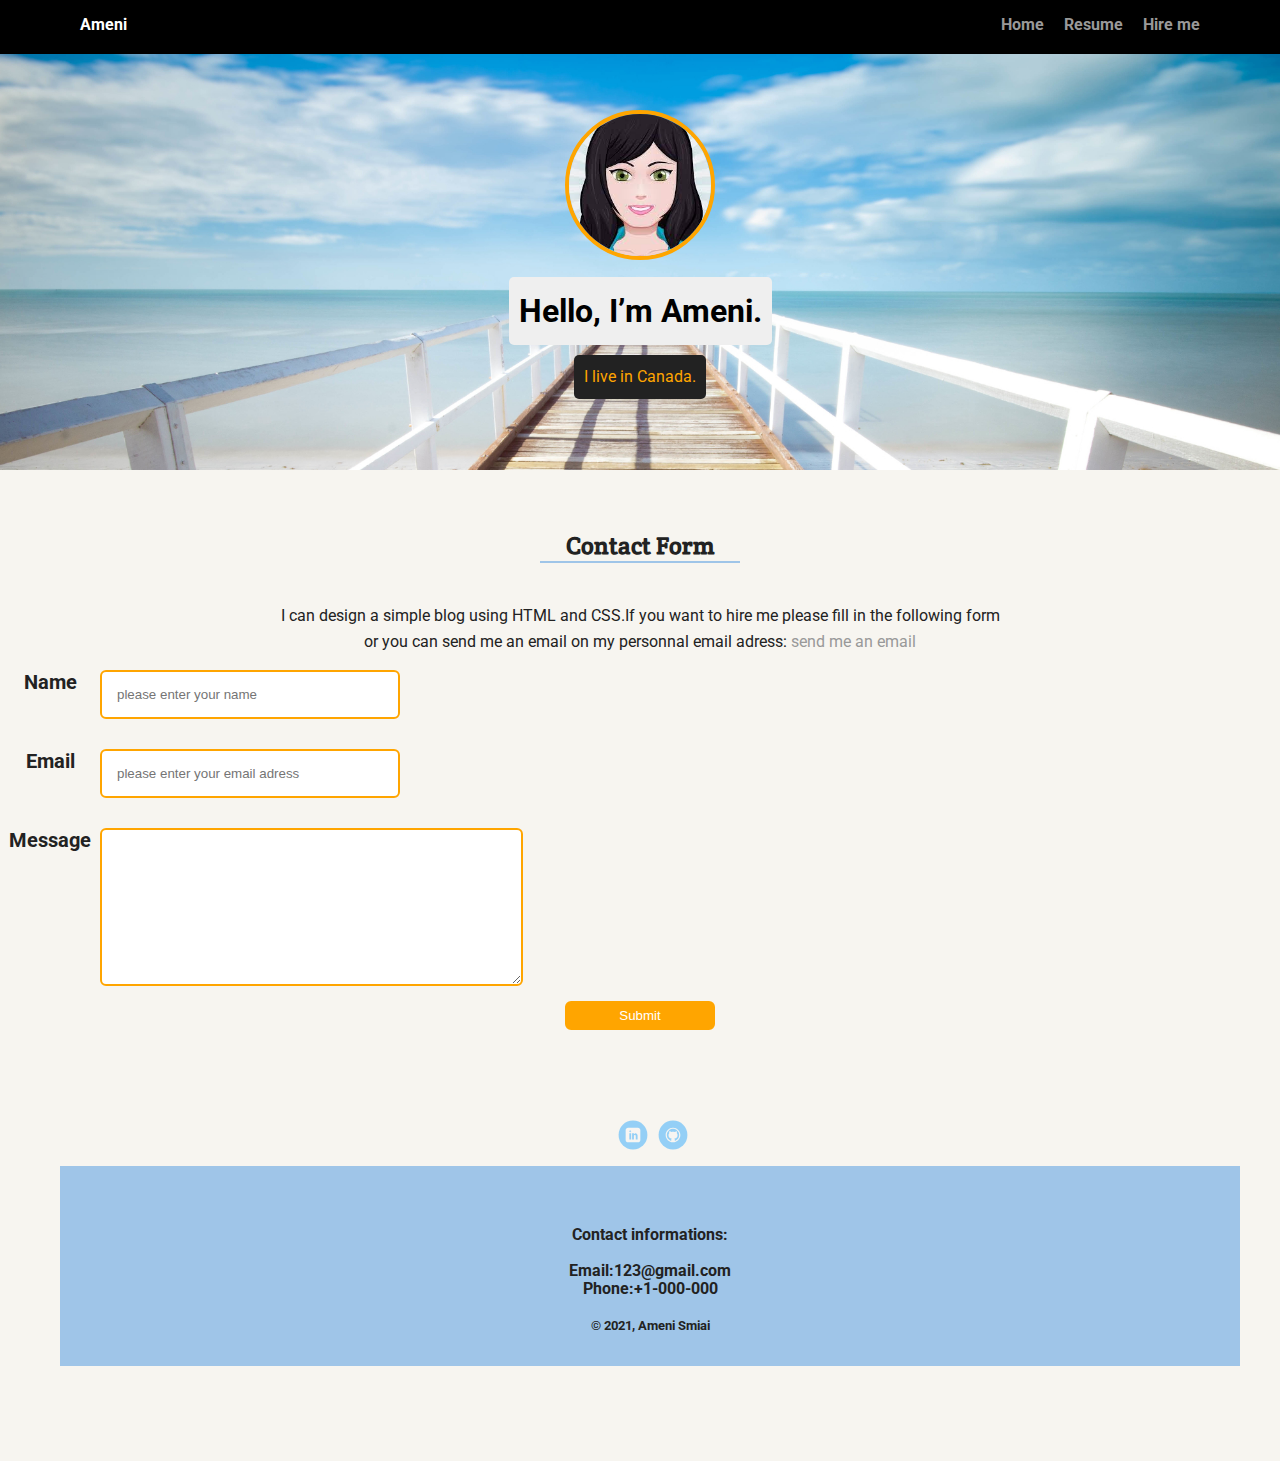
==== contactform.html @ 4bbf1a68 "first-update" ====
<!doctype html>
<html lang="en">
<head>
  <meta charset="utf-8">
  <title>Contact Form</title>
  <meta name="viewport" content="width=device-width, initial-scale=1.0">
  <link rel="stylesheet" href="styles.css">
  <link href="https://fonts.googleapis.com/css?family=Muli%7CRoboto:400,300,500,700,900" rel="stylesheet">
  <link rel="stylesheet" href="https://fonts.googleapis.com/css?family=Crete%20Round">
    
</head>
    
  <body>
    
    <nav class="main-nav">
        <ul class="nav">
          <li class="name">Ameni</li>
          <li><a href="index.html">Home</a></li>
          <li><a href="resume.html">Resume</a></li>
          <li><a href="contactform.html">Hire me</a></li>
         
        </ul>
    </nav>

    <header>
      <img src="images/ameni.jpg" alt="my picture" class="profile-image">
      <h1 class="tag name">Hello, I’m Ameni.</h1>
      <p class="tag location">I live in Canada.</p>
    </header>

    <main>
      <section class="ContactForm">
        <h2>Contact Form</h2>
        <p>I can design a simple blog using HTML and CSS.If you want to hire me please fill in the following form  <br>
            or you can send me an email on my personnal email adress: <a href="mailto:amani.smiai.insat@gmail.com">send me an email</a></p>
        <form>
          <div class="container">
            <label for="name"><strong>Name</strong> </label>
            <input id="name" type="text" placeholder="please enter your name" ><br>
          </div>
          <div class="container">
            <label for="email"><strong>Email</strong></label>
            <input id="email" type="text" placeholder="please enter your email adress" ><br>
          </div>
          <div class="container">
            <label><strong>Message</strong></label>
            <textarea rows="10" cols="50"></textarea><br><br>
          </div>
            <input type="submit" class="button">   
        </form>  
        
      </section> 
        

    </main>
    <footer>
      <ul>
        <li><a href="https://www.linkedin.com/in/ameni-smiai" target ="_blank" class="social linkedin">LinkedIn</a></li>
        <li><a href="https://github.com/amouna89" target ="_blank" class="social github">Github</a></li>
      </ul>
   <p class="copyright">
        Contact informations:<br><br>
        Email:123@gmail.com <br>
        Phone:+1-000-000 <br><br>
        <small>&copy; 2021, Ameni Smiai</small></p>
    </footer>
     
   
  </body>
  </html>
---- styles.css ----
/* Global Layout Set-up */
* { 
  box-sizing: border-box;
}
  
body {
  margin: 0;
  padding: 0;
  text-align: center;
  font-family: 'Roboto', sans-serif;
  color: #222;
  background: #f7f5f0;
}
/* Link Styles */

a {
  text-decoration: none;
  color: #999;
}
a:hover {
  color: #6633ff;
}

/* Section Styles */

.main-nav {
  width: 100%;
  background: black;
  min-height: 30px;
  padding: 10px;
  position: fixed;
  text-align: center;
}
.nav {
  display: flex;
  justify-content: space-around;
  font-weight: 700;
  list-style-type: none;
  margin: 0 auto;
  padding: 0;
}

.nav .name {
    display: block;
    margin-right: auto;
    color: white;
}
.nav li {
  padding: 5px 10px 10px 10px;
}
.nav a {
  transition: all .5s;
}
.nav a:hover {
  color: white
}

header {
  text-align: center;
  background: url('images/winnipeg.jpg') no-repeat center ;
  background-size: cover;
  overflow: hidden;
  padding-top: 60px;
}
header {
  line-height: 1.5;
}
header .profile-image {
  margin-top: 50px;
  width: 150px;
  height: 150px;
  border-radius: 70%;
  border: 4px solid orange;
  transition: all .5s;
}
header .profile-image:hover {
  transform: scale(1.3) rotate(30deg);
}
.tag {
  background-color: #efefef;
  color: black;
  padding: 10px;
  border-radius: 5px;
  display: table;
  margin: 10px auto;
} 
.location {
  background-color: #222;
  color: orange;
}
.card {
  margin: 30px;
  padding: 20px 40px 40px;
  max-width: 500px;
  text-align: left;
  background: #fff;
  border-bottom: 4px solid #9fc5e8;
  border-radius: 6px;
  transition: all .5s;
}

.card:hover {
  border-color: orange;
}

ul.skills {
  padding: 0;
  text-align: center;
}

.skills li {
  border-radius: 6px;
  display: inline-block;
  background: #ff9904;
  color: white;
  padding: 5px 10px;
  margin: 2px;
}

.skills li:nth-child(odd) {
  background: #0399ff;
}

footer {
  width: 100%;
  min-height: 30px;
  padding: 20px 0 40px 20px;
}

footer .copyright {
  top: -8px;
  font-size: .75em;
  padding-top: 60px;
  font-weight: bold;
  height:200px;
  background-color:#9fc5e8;
    

}

footer ul {
  list-style-type: none;
  margin: 0;
  padding: 0;
}

footer ul li {
  display: inline-block;
}

a.social {
  display: inline-block;
  text-indent: -9999px;
  margin-left: 5px;
  width: 30px;
  height: 30px;
  background-size: 30px 30px;
  opacity: .4;
  transition: all .5s;
}
a.twitter {
  background-image: url(images/twitter.svg);
}
a.linkedin {
  background-image: url(images/linkedin.svg);
}
a.github {
  background-image: url(images/github.svg);
}
a.social:hover {
  opacity: 1;
}
.clearfix {
  clear: both;
}

*resume.html css styling*/
.experience {
        
        color: #16537e;
        margin-bottom: 40px;
        border-bottom: 2px solid #d7d7d7;
        padding-bottom: 15px;
    }
}
/*styling the contact form */

form {
  display:flex;
  flex-direction: column;
  align-items: center;
}
.container{
  display: flex;
  flex-direction: row;

}
label {
  font-size: 20px;
  flex-basis:100px;
  flex-shrink:0;
  flex-grow:0;
}


.ContactForm h2 {   
    text-align: center;
    margin: 40px auto;
    font-family: 'Crete Round', sans-serif;
    border-bottom: 2px solid #9fc5e8;
    width: 200px;
   
}
    .inputForm{
        padding: 10px;
        margin-bottom: 30px;
        height: 50px;
        width:350px;
        border-radius:10px;
        border: 2px solid #9fc5e8;
    }
    
    form input {
        
        width:300px;
        margin-bottom: 30px;
        padding:15px;
        border:2px solid orange;
        border-radius: 6px;
        

    }
    .button {
         width:150px;
         padding: 5px;
         margin-top:15px;
         background-color: orange;
         color:white;
         
    }
    form textarea {
        border:2px solid orange; 
        border-radius: 6px;

    }
   
/* styling the resume file*/
.card h2 {
 text-align: center;
 border: 2px solid #9fc5e8;
 border-radius:6px;
 font-family: 'Crete Round', sans-serif;
 padding: 15px;
 margin-top: 20px;
    
}

.resumeImg{
width:100%;
border:4px solid #9fc5e8; 
border-radius:10%;

}
.resumeImg:hover{

  border:4px solid orange; 
}


/* Styles for larger screens */
@media screen and (min-width: 720px) {
  
  .flex {
      display: -ms-flexbox;      /* TWEENER - IE 10 */
      display: flex; 
      max-width: 1200px;
      -ms-flex-pack: distribute;
      justify-content: space-around;
      margin: 0 auto;
  }

  header {
    min-height: 470px;
  }

  .nav {
    max-width: 1200px;
    padding: 0 30px;
  }


  main {
    padding-top: 20px;
  }

  main p {
    line-height: 1.6em;
  }

  footer {
    font-size: 1.3em;
    max-width: 1200px;
    margin: 40px auto;
  }
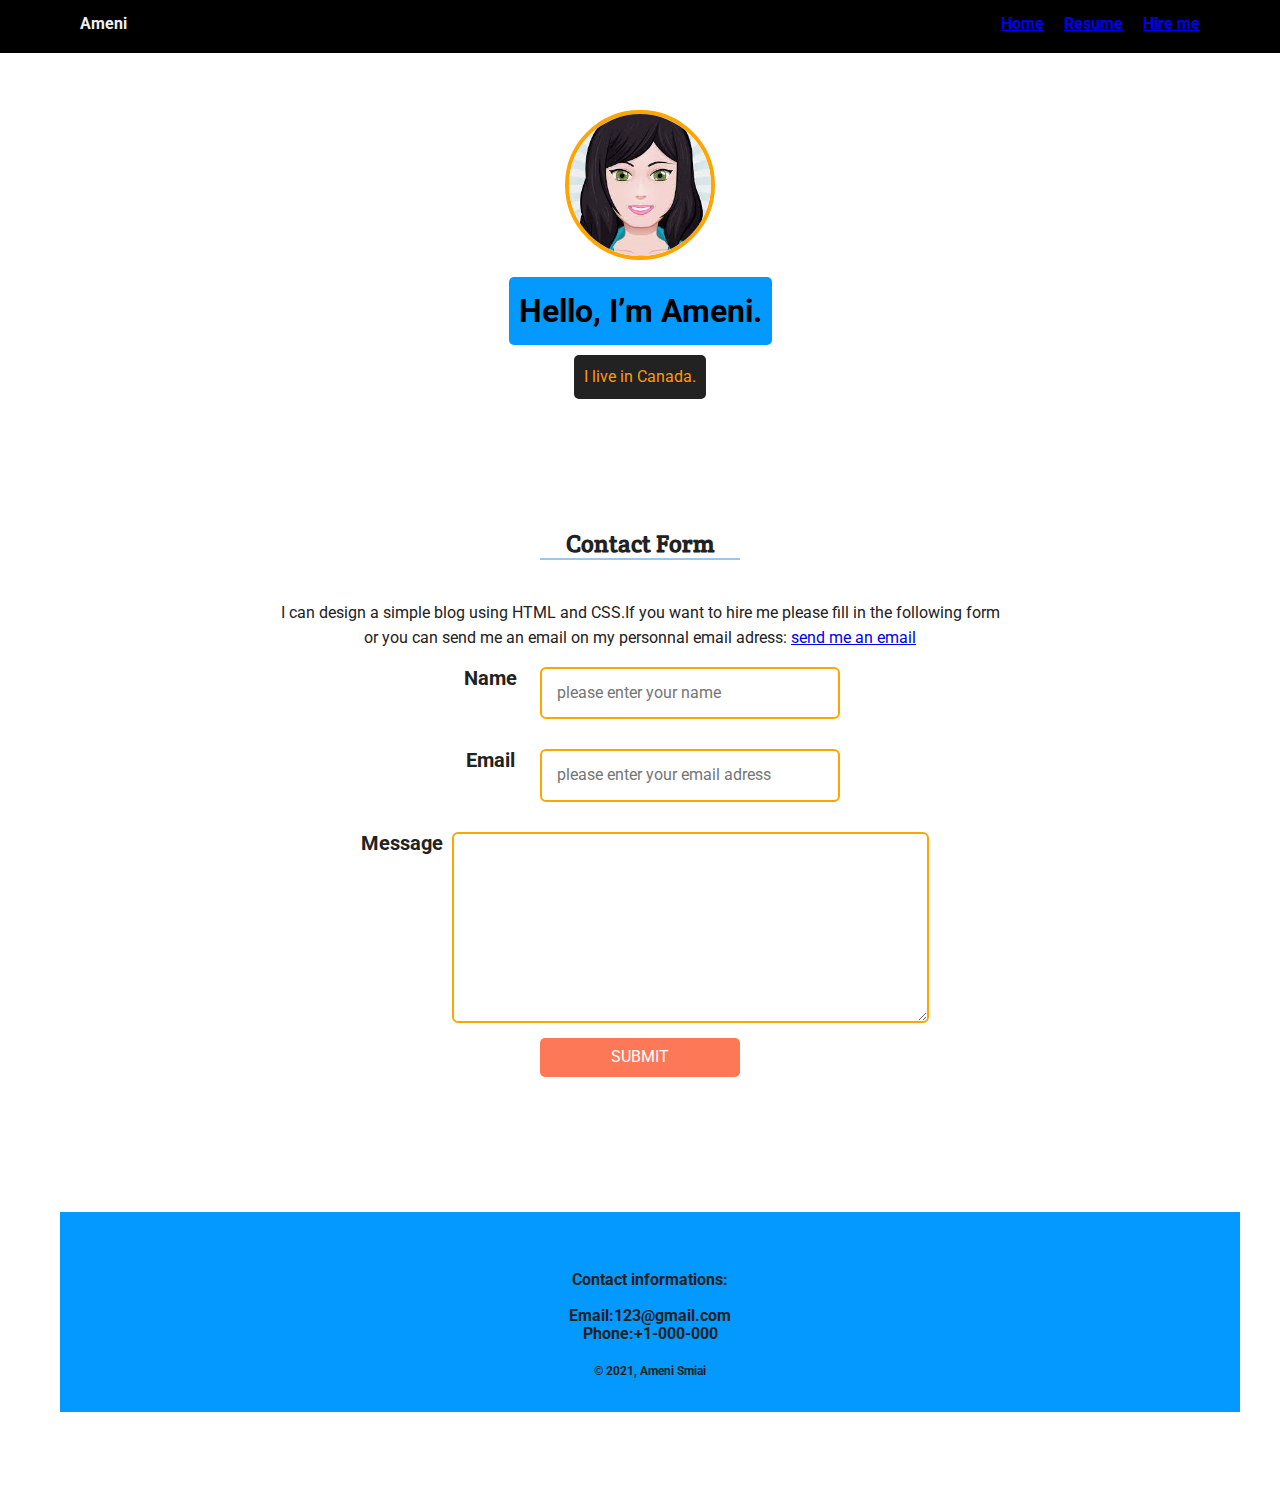
==== commit 2784ab00: "links import" ====
--- a/contactform.html
+++ b/contactform.html
@@ -4,7 +4,7 @@
   <meta charset="utf-8">
   <title>Contact Form</title>
   <meta name="viewport" content="width=device-width, initial-scale=1.0">
-  <link rel="stylesheet" href="styles.css">
+  <link rel="stylesheet" href="css/styles.css">
   <link href="https://fonts.googleapis.com/css?family=Muli%7CRoboto:400,300,500,700,900" rel="stylesheet">
   <link rel="stylesheet" href="https://fonts.googleapis.com/css?family=Crete%20Round">
     
--- a/css/styles.css
+++ b/css/styles.css
@@ -0,0 +1,670 @@
+/* ============================================= */
+/* Utilities Imports */
+/* ============================================= */
+/* ============================================= */
+/*              Variables                      */
+/* ============================================= */
+/* ============================================= */
+/* Base Imports */
+/* ============================================= */
+/*! normalize.css v8.0.1 | MIT License | github.com/necolas/normalize.css */
+/* Document
+   ========================================================================== */
+/**
+ * 1. Correct the line height in all browsers.
+ * 2. Prevent adjustments of font size after orientation changes in iOS.
+ */
+html {
+  line-height: 1.15;
+  /* 1 */
+  -webkit-text-size-adjust: 100%;
+  /* 2 */
+}
+
+/* Sections
+   ========================================================================== */
+/**
+ * Remove the margin in all browsers.
+ */
+body {
+  margin: 0;
+}
+
+/**
+ * Render the `main` element consistently in IE.
+ */
+main {
+  display: block;
+}
+
+/**
+ * Correct the font size and margin on `h1` elements within `section` and
+ * `article` contexts in Chrome, Firefox, and Safari.
+ */
+h1 {
+  font-size: 2em;
+  margin: 0.67em 0;
+}
+
+/* Grouping content
+   ========================================================================== */
+/**
+ * 1. Add the correct box sizing in Firefox.
+ * 2. Show the overflow in Edge and IE.
+ */
+hr {
+  box-sizing: content-box;
+  /* 1 */
+  height: 0;
+  /* 1 */
+  overflow: visible;
+  /* 2 */
+}
+
+/**
+ * 1. Correct the inheritance and scaling of font size in all browsers.
+ * 2. Correct the odd `em` font sizing in all browsers.
+ */
+pre {
+  font-family: monospace, monospace;
+  /* 1 */
+  font-size: 1em;
+  /* 2 */
+}
+
+/* Text-level semantics
+   ========================================================================== */
+/**
+ * Remove the gray background on active links in IE 10.
+ */
+a {
+  background-color: transparent;
+}
+
+/**
+ * 1. Remove the bottom border in Chrome 57-
+ * 2. Add the correct text decoration in Chrome, Edge, IE, Opera, and Safari.
+ */
+abbr[title] {
+  border-bottom: none;
+  /* 1 */
+  text-decoration: underline;
+  /* 2 */
+  text-decoration: underline dotted;
+  /* 2 */
+}
+
+/**
+ * Add the correct font weight in Chrome, Edge, and Safari.
+ */
+b,
+strong {
+  font-weight: bolder;
+}
+
+/**
+ * 1. Correct the inheritance and scaling of font size in all browsers.
+ * 2. Correct the odd `em` font sizing in all browsers.
+ */
+code,
+kbd,
+samp {
+  font-family: monospace, monospace;
+  /* 1 */
+  font-size: 1em;
+  /* 2 */
+}
+
+/**
+ * Add the correct font size in all browsers.
+ */
+small {
+  font-size: 80%;
+}
+
+/**
+ * Prevent `sub` and `sup` elements from affecting the line height in
+ * all browsers.
+ */
+sub,
+sup {
+  font-size: 75%;
+  line-height: 0;
+  position: relative;
+  vertical-align: baseline;
+}
+
+sub {
+  bottom: -0.25em;
+}
+
+sup {
+  top: -0.5em;
+}
+
+/* Embedded content
+   ========================================================================== */
+/**
+ * Remove the border on images inside links in IE 10.
+ */
+img {
+  border-style: none;
+}
+
+/* Forms
+   ========================================================================== */
+/**
+ * 1. Change the font styles in all browsers.
+ * 2. Remove the margin in Firefox and Safari.
+ */
+button,
+input,
+optgroup,
+select,
+textarea {
+  font-family: inherit;
+  /* 1 */
+  font-size: 100%;
+  /* 1 */
+  line-height: 1.15;
+  /* 1 */
+  margin: 0;
+  /* 2 */
+}
+
+/**
+ * Show the overflow in IE.
+ * 1. Show the overflow in Edge.
+ */
+button,
+input {
+  /* 1 */
+  overflow: visible;
+}
+
+/**
+ * Remove the inheritance of text transform in Edge, Firefox, and IE.
+ * 1. Remove the inheritance of text transform in Firefox.
+ */
+button,
+select {
+  /* 1 */
+  text-transform: none;
+}
+
+/**
+ * Correct the inability to style clickable types in iOS and Safari.
+ */
+button,
+[type=button],
+[type=reset],
+[type=submit] {
+  -webkit-appearance: button;
+}
+
+/**
+ * Remove the inner border and padding in Firefox.
+ */
+button::-moz-focus-inner,
+[type=button]::-moz-focus-inner,
+[type=reset]::-moz-focus-inner,
+[type=submit]::-moz-focus-inner {
+  border-style: none;
+  padding: 0;
+}
+
+/**
+ * Restore the focus styles unset by the previous rule.
+ */
+button:-moz-focusring,
+[type=button]:-moz-focusring,
+[type=reset]:-moz-focusring,
+[type=submit]:-moz-focusring {
+  outline: 1px dotted ButtonText;
+}
+
+/**
+ * Correct the padding in Firefox.
+ */
+fieldset {
+  padding: 0.35em 0.75em 0.625em;
+}
+
+/**
+ * 1. Correct the text wrapping in Edge and IE.
+ * 2. Correct the color inheritance from `fieldset` elements in IE.
+ * 3. Remove the padding so developers are not caught out when they zero out
+ *    `fieldset` elements in all browsers.
+ */
+legend {
+  box-sizing: border-box;
+  /* 1 */
+  color: inherit;
+  /* 2 */
+  display: table;
+  /* 1 */
+  max-width: 100%;
+  /* 1 */
+  padding: 0;
+  /* 3 */
+  white-space: normal;
+  /* 1 */
+}
+
+/**
+ * Add the correct vertical alignment in Chrome, Firefox, and Opera.
+ */
+progress {
+  vertical-align: baseline;
+}
+
+/**
+ * Remove the default vertical scrollbar in IE 10+.
+ */
+textarea {
+  overflow: auto;
+}
+
+/**
+ * 1. Add the correct box sizing in IE 10.
+ * 2. Remove the padding in IE 10.
+ */
+[type=checkbox],
+[type=radio] {
+  box-sizing: border-box;
+  /* 1 */
+  padding: 0;
+  /* 2 */
+}
+
+/**
+ * Correct the cursor style of increment and decrement buttons in Chrome.
+ */
+[type=number]::-webkit-inner-spin-button,
+[type=number]::-webkit-outer-spin-button {
+  height: auto;
+}
+
+/**
+ * 1. Correct the odd appearance in Chrome and Safari.
+ * 2. Correct the outline style in Safari.
+ */
+[type=search] {
+  -webkit-appearance: textfield;
+  /* 1 */
+  outline-offset: -2px;
+  /* 2 */
+}
+
+/**
+ * Remove the inner padding in Chrome and Safari on macOS.
+ */
+[type=search]::-webkit-search-decoration {
+  -webkit-appearance: none;
+}
+
+/**
+ * 1. Correct the inability to style clickable types in iOS and Safari.
+ * 2. Change font properties to `inherit` in Safari.
+ */
+::-webkit-file-upload-button {
+  -webkit-appearance: button;
+  /* 1 */
+  font: inherit;
+  /* 2 */
+}
+
+/* Interactive
+   ========================================================================== */
+/*
+ * Add the correct display in Edge, IE 10+, and Firefox.
+ */
+details {
+  display: block;
+}
+
+/*
+ * Add the correct display in all browsers.
+ */
+summary {
+  display: list-item;
+}
+
+/* Misc
+   ========================================================================== */
+/**
+ * Add the correct display in IE 10+.
+ */
+template {
+  display: none;
+}
+
+/**
+ * Add the correct display in IE 10.
+ */
+[hidden] {
+  display: none;
+}
+
+/* ============================================= */
+/*              Base styles                      */
+/* ============================================= */
+* {
+  box-sizing: border-box;
+}
+
+body {
+  margin: 0;
+  padding: 0;
+  text-align: center;
+  font-family: "Roboto", sans-serif;
+  color: #222;
+  background: #fff;
+}
+
+/* ============================================= */
+/*              Typography                       */
+/* ============================================= */
+header {
+  text-align: center;
+  background: url("images/winnipeg.jpg") no-repeat center;
+  background-size: cover;
+  overflow: hidden;
+  padding-top: 60px;
+}
+
+header {
+  line-height: 1.5;
+}
+
+.card h2 {
+  text-align: center;
+  border: 2px solid #9fc5e8;
+  border-radius: 6px;
+  font-family: "Crete Round", sans-serif;
+  padding: 15px;
+  margin-top: 20px;
+}
+
+.card {
+  margin: 30px;
+  padding: 20px 40px 40px;
+  max-width: 500px;
+  text-align: left;
+  background: #fff;
+  border-bottom: 4px solid #9fc5e8;
+  border-radius: 6px;
+  transition: all 0.5s;
+}
+
+.card:hover {
+  border-color: #fd9f85;
+}
+
+.tag {
+  background-color: #0399FF;
+  color: black;
+  padding: 10px;
+  border-radius: 5px;
+  display: table;
+  margin: 10px auto;
+}
+
+.location {
+  background-color: #222;
+  color: #ff9904;
+}
+
+ul.skills {
+  padding: 0;
+  text-align: center;
+}
+
+.skills li {
+  border-radius: 6px;
+  display: inline-block;
+  background: #ff9904;
+  color: #fff;
+  padding: 5px 10px;
+  margin: 2px;
+}
+
+.skills li:nth-child(odd) {
+  background-color: #0399FF;
+}
+
+footer {
+  width: 100%;
+  min-height: 30px;
+  padding: 20px 0 40px 20px;
+}
+
+footer .copyright {
+  top: -8px;
+  font-size: 0.75em;
+  padding-top: 60px;
+  font-weight: bold;
+  height: 200px;
+  background-color: #0399FF;
+}
+
+footer ul {
+  list-style-type: none;
+  margin: 0;
+  padding: 0;
+}
+
+footer ul li {
+  display: inline-block;
+}
+
+.experience {
+  color: #0399FF;
+  margin-bottom: 40px;
+  border-bottom: 2px solid #9fc5e8;
+  padding-bottom: 15px;
+}
+
+/* ============================================= */
+/* Components Imports */
+/* ============================================= */
+/* ============================================= */
+/*              Buttons                          */
+/* ============================================= */
+.button {
+  margin-top: 15px;
+  width: 200px;
+  color: #fff;
+  background-color: #FD7856;
+  border: none;
+  padding: 10px 0;
+  text-transform: uppercase;
+  border-radius: 5px;
+}
+
+/* ============================================= */
+/*              Forms                            */
+/* ============================================= */
+form {
+  display: flex;
+  flex-direction: column;
+  align-items: center;
+}
+
+.container {
+  display: flex;
+  flex-direction: row;
+}
+
+label {
+  font-size: 20px;
+  flex-basis: 100px;
+  flex-shrink: 0;
+  flex-grow: 0;
+}
+
+.ContactForm h2 {
+  text-align: center;
+  margin: 40px auto;
+  font-family: "Crete Round", sans-serif;
+  border-bottom: 2px solid #9fc5e8;
+  width: 200px;
+}
+
+input {
+  width: 300px;
+  margin-bottom: 30px;
+  padding: 15px;
+  border: 2px solid orange;
+  border-radius: 6px;
+}
+
+textarea {
+  border: 2px solid orange;
+  border-radius: 6px;
+}
+
+/* ============================================= */
+/*              Navigation                       */
+/* ============================================= */
+.main-nav {
+  width: 100%;
+  background: black;
+  min-height: 30px;
+  padding: 10px;
+  position: fixed;
+  text-align: center;
+}
+
+.nav {
+  display: flex;
+  justify-content: space-around;
+  font-weight: 700;
+  list-style-type: none;
+  margin: 0 auto;
+  padding: 0;
+}
+
+.nav .name {
+  display: block;
+  margin-right: auto;
+  color: #EFEFEF;
+}
+
+.nav li {
+  padding: 5px 10px 10px 10px;
+}
+
+.nav a {
+  transition: all 0.5s;
+}
+
+.nav a:hover {
+  color: #EFEFEF;
+}
+
+/* ============================================= */
+/*              Images                           */
+/* ============================================= */
+header .profile-image {
+  margin-top: 50px;
+  width: 150px;
+  height: 150px;
+  border-radius: 70%;
+  border: 4px solid orange;
+  transition: all 0.5s;
+}
+
+header .profile-image:hover {
+  transform: scale(1.3) rotate(30deg);
+}
+
+.resumeImg {
+  width: 100%;
+  border: 4px solid #9fc5e8;
+  border-radius: 10%;
+}
+
+.resumeImg:hover {
+  border: 4px solid orange;
+}
+
+/* ============================================= */
+/*              Media Queries                    */
+/* ============================================= */
+@media screen and (min-width: 720px) {
+  .flex {
+    display: -ms-flexbox;
+    /* TWEENER - IE 10 */
+    display: flex;
+    max-width: 1200px;
+    -ms-flex-pack: distribute;
+    justify-content: space-around;
+    margin: 0 auto;
+  }
+
+  header {
+    min-height: 470px;
+  }
+
+  .nav {
+    max-width: 1200px;
+    padding: 0 30px;
+  }
+
+  main {
+    padding-top: 20px;
+  }
+
+  main p {
+    line-height: 1.6em;
+  }
+
+  footer {
+    font-size: 1.3em;
+    max-width: 1200px;
+    margin: 40px auto;
+  }
+}
+/*links*/
+.a {
+  text-decoration: none;
+  color: #999;
+}
+
+a:hover {
+  color: #e4757a;
+}
+
+a.social {
+  display: inline-block;
+  text-indent: -9999px;
+  margin-left: 5px;
+  width: 30px;
+  height: 30px;
+  background-size: 30px 30px;
+  opacity: 0.4;
+  transition: all 0.5s;
+}
+
+a.twitter {
+  background-image: url(images/twitter.svg);
+}
+
+a.linkedin {
+  background-image: url(images/linkedin.svg);
+}
+
+a.github {
+  background-image: url(images/github.svg);
+}
+
+a.social:hover {
+  opacity: 1;
+}
+
+.clearfix {
+  clear: both;
+}
+
+/*# sourceMappingURL=styles.css.map */
